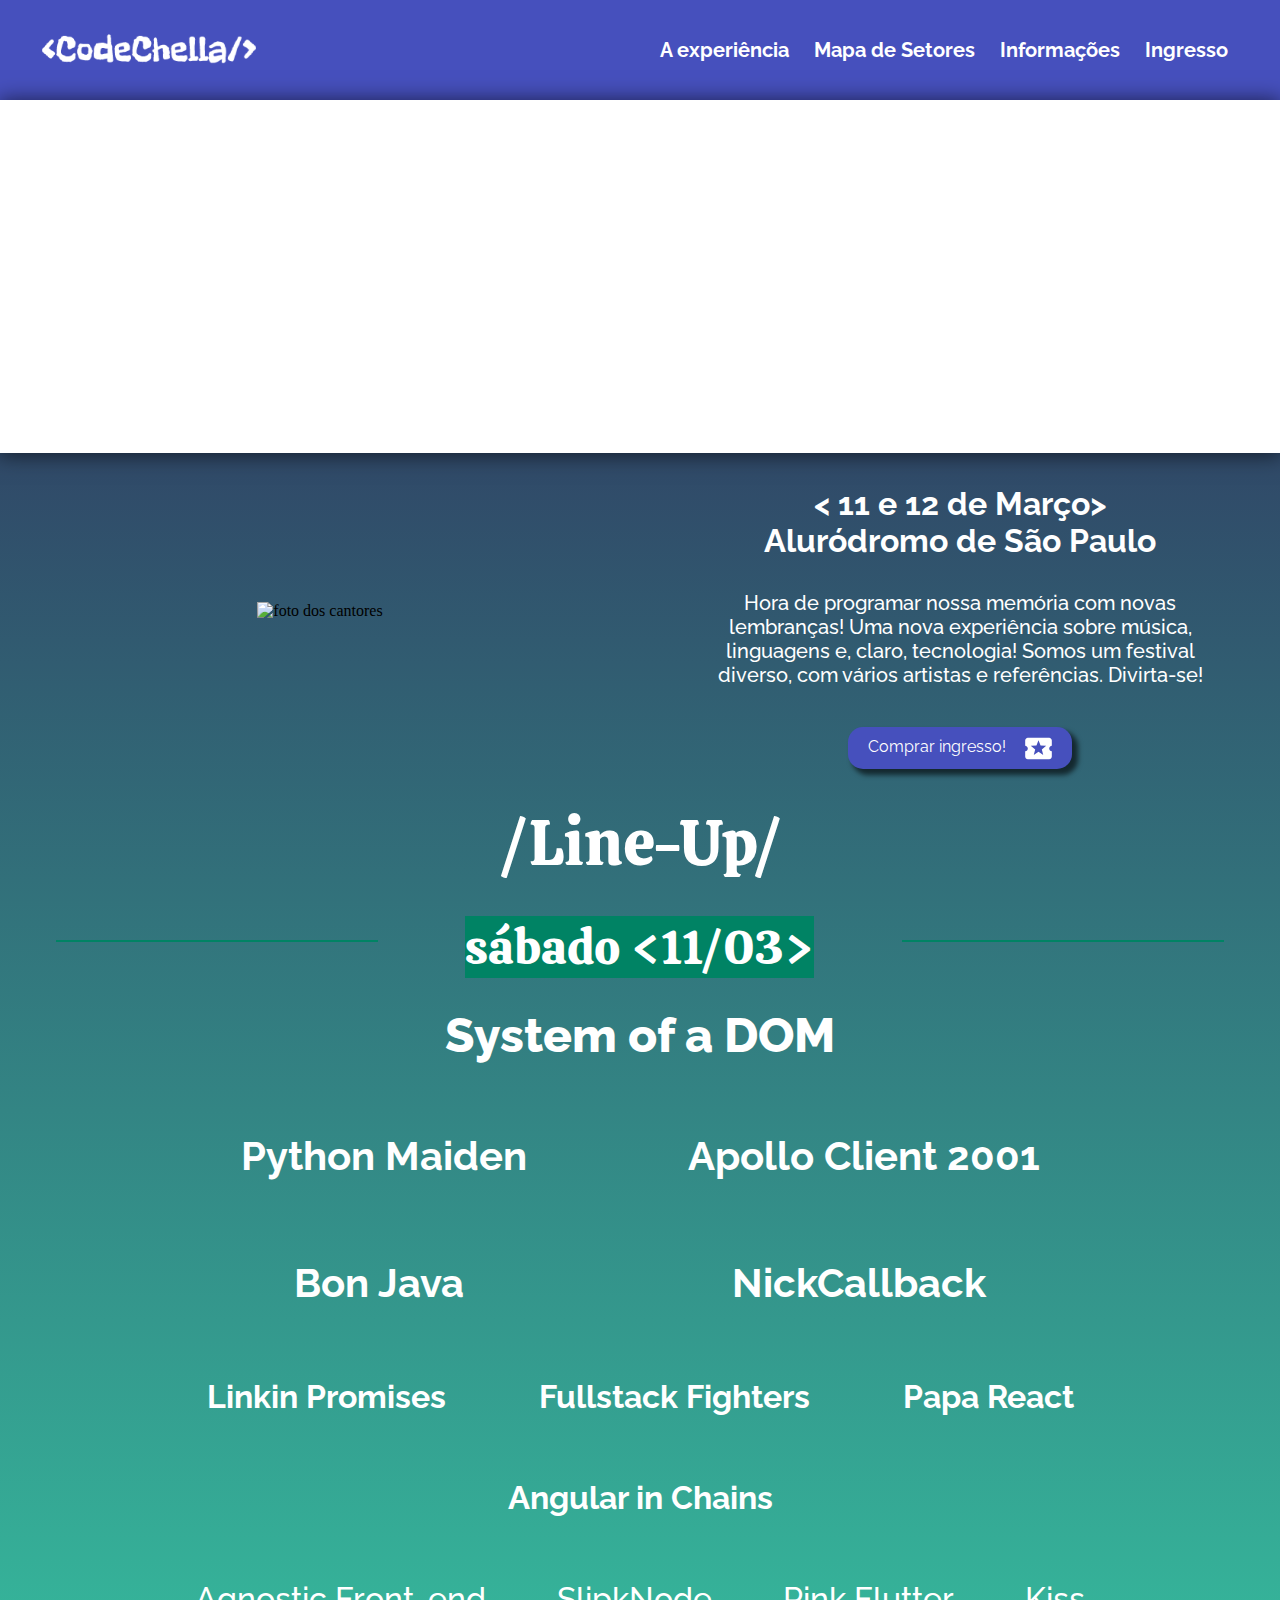
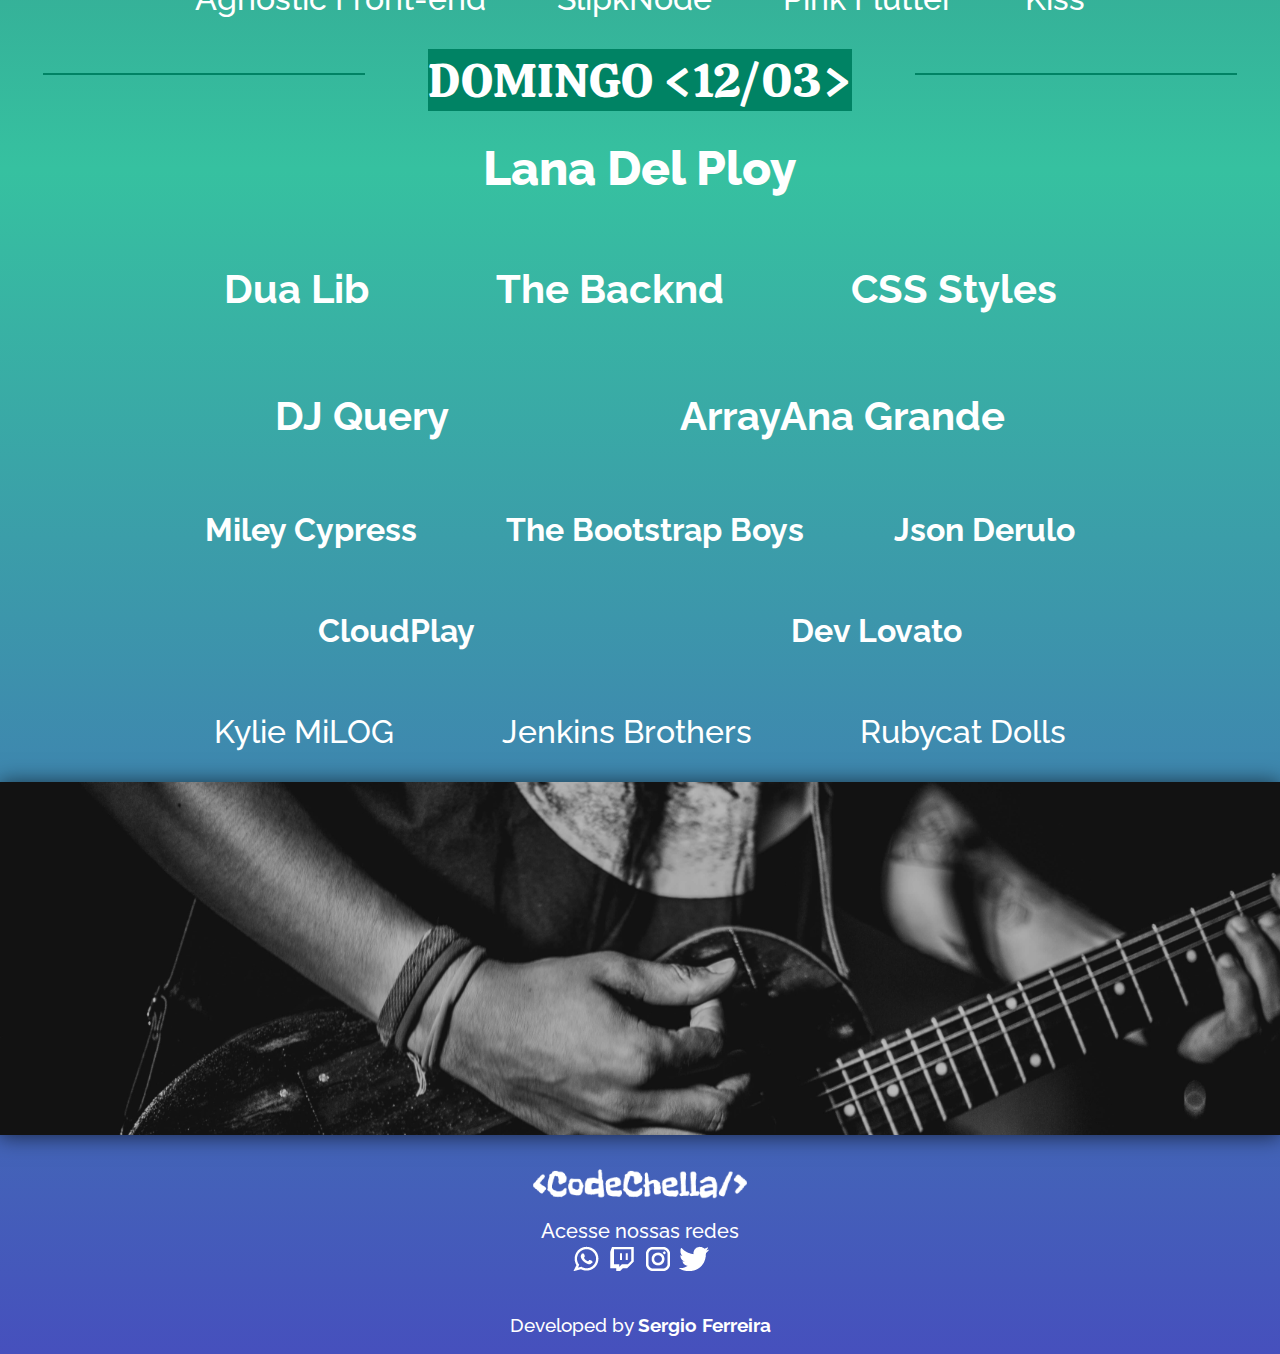
==== index.html @ 01b8741d "Add files via upload" ====
<!DOCTYPE html>
<html lang="en">

<head>
    <meta charset="UTF-8">
    <meta http-equiv="X-UA-Compatible" content="IE=edge">
    <meta name="viewport" content="width=device-width, initial-scale=1.0">
    <link rel="icon" type="image/x-icon" href="img/favicon.png">
    <link rel="stylesheet" href="styles.css">
    <title>CodeChella</title>
</head>

<body>
    <header class="header">
        <div class="header_itens">
            <div class="header_logo">
                <img src="img/Logo1 1.svg" alt="Logo da CodeChella">
            </div>
            <div class="header_icons">
                <a href="#" class="header_links">A experiência</a>
                <a href="#" class="header_links">Mapa de Setores</a>
                <a href="#" class="header_links">Informações</a>
                <a href="#" class="header_links">Ingresso</a>
            </div>
        </div>
    </header>
    <section class="banner"></section>
    <main class="section_main">
        <div class="ticket">
            <div>
                <img src="img/Rectangle 7.svg" alt="foto dos cantores" class="ticket-image">
            </div>
            <div class="info-ticket">
                <h2 class="ticket-title">
                    < 11 e 12 de Março> <br> Aluródromo de São Paulo
                </h2>
                <p class="ticket-text">
                    Hora de programar nossa memória com novas lembranças!
                    Uma nova experiência sobre música,
                    linguagens e, claro, tecnologia!
                    Somos um festival diverso, com vários artistas e referências.
                    Divirta-se!</p>
                <div class="ticket-link">
                    <a href="#" class="buy-ticket">Comprar ingresso!</a>
                    <img src="img/local_activity.svg" class="ticket-icon">
                </div>
            </div>
        </div>
        <div class="line_up">
            <h2 class="line_up-text">/Line-Up/</h2>
            <div class="line_up-line">
                <hr width="25%" size="2" noshade color="#008364">
                <h2 class="line_up-day"> sábado <11/03> </h2> <hr width="25%" size="2" noshade color="#008364">
            </div>
            <h3 class="line_up_band">System of a DOM</h3>
            <ul class="band-list">
                <li class="first-line">Python Maiden</li>
                <li class="first-line">Apollo Client 2001</li>
                <li class="first-line">Bon Java</li>
                <li class="first-line">NickCallback</li>
            </ul>
            <ul class="band-list">
                <li class="second-line">Linkin Promises</li>
                <li class="second-line">Fullstack Fighters</li>
                <li class="second-line">Papa React</li>
                <li class="second-line">Angular in Chains</li>
            </ul>
            <ul class="band-list">
                <li class="third-line">Agnostic Front-end</li>
                <li class="third-line">SlipkNode</li>
                <li class="third-line">Pink Flutter</li>
                <li class="third-line">Kiss</li>
            </ul>
        </div>
        <div class="line_up">
            <div class="line_up-line">
                <hr width="25%" size="2" noshade color="#008364">
                <h2 class="line_up-day"> DOMINGO <12/03> </h2> <hr width="25%" size="2" noshade color="#008364">
            </div>
            <h3 class="line_up_band">Lana Del Ploy</h3>
            <ul class="band-list">
                <li class="first-line">Dua Lib</li>
                <li class="first-line">The Backnd</li>
                <li class="first-line">CSS Styles</li>
                <li class="first-line">DJ Query</li>
                <li class="first-line">ArrayAna Grande</li>
            </ul>
            <ul class="band-list">
                <li class="second-line">Miley Cypress</li>
                <li class="second-line">The Bootstrap Boys</li>
                <li class="second-line">Json Derulo</li>
                <li class="second-line">CloudPlay</li>
                <li class="second-line">Dev Lovato</li>
            </ul>
            <ul class="band-list">
                <li class="third-line">Kylie MiLOG</li>
                <li class="third-line">Jenkins Brothers</li>
                <li class="third-line">Rubycat Dolls</li>
            </ul>
        </div>
        <section class="banner-2"></section>
        <div class="footer_info">
            <div class="footer-social">
                <img src="img/Logo1 1.svg" alt="">
                <p class="footer-text">Acesse nossas redes</p>
                <a href="#"><img src="img/socias-18.svg" alt="whatsapp"></a>
                <a href=""><img src="img/socias-19.svg" alt="twt"></a>
                <a href=""> <img src="img/socias-16.svg" alt="instagram"></a>
                <a href=""><img src="img/socias-17.svg" alt="twiter"></a>
            </div>
        </div>
        <div class="developed">
            <h3 class="developed-by">Developed by <a href="https://www.linkedin.com/in/dev-sergioferreira/" class="by-name">Sergio Ferreira</a></h3>
        </div>
    </main>
</body>

</html>
---- styles.css ----
@import url("../styles/header.css");
@import url("../styles/banner.css");
@import url("../styles/ticket.css");
@import url("../styles/bandlist.css");
@import url("../styles/footer.css");
@import url('https://fonts.googleapis.com/css2?family=Calistoga&family=Raleway:wght@100;400;500;700;800&display=swap');
@import url('https://fonts.googleapis.com/css2?family=Calistoga&family=Inter:wght@100;400;700&display=swap');


:root {
    --primary-color: #4650BD;
    --background-text: #008364;
    --primary-font: 'Raleway';
    --secundary-font: 'Calistoga';
    --white: #ffffff;
    --gradient: linear-gradient(180deg, #304968 0%, #36C1A0 52.6%, #4650BD 100%);
}

* {
    padding: 0;
    margin: 0;
}

.section_main {
    background: var(--gradient);
}
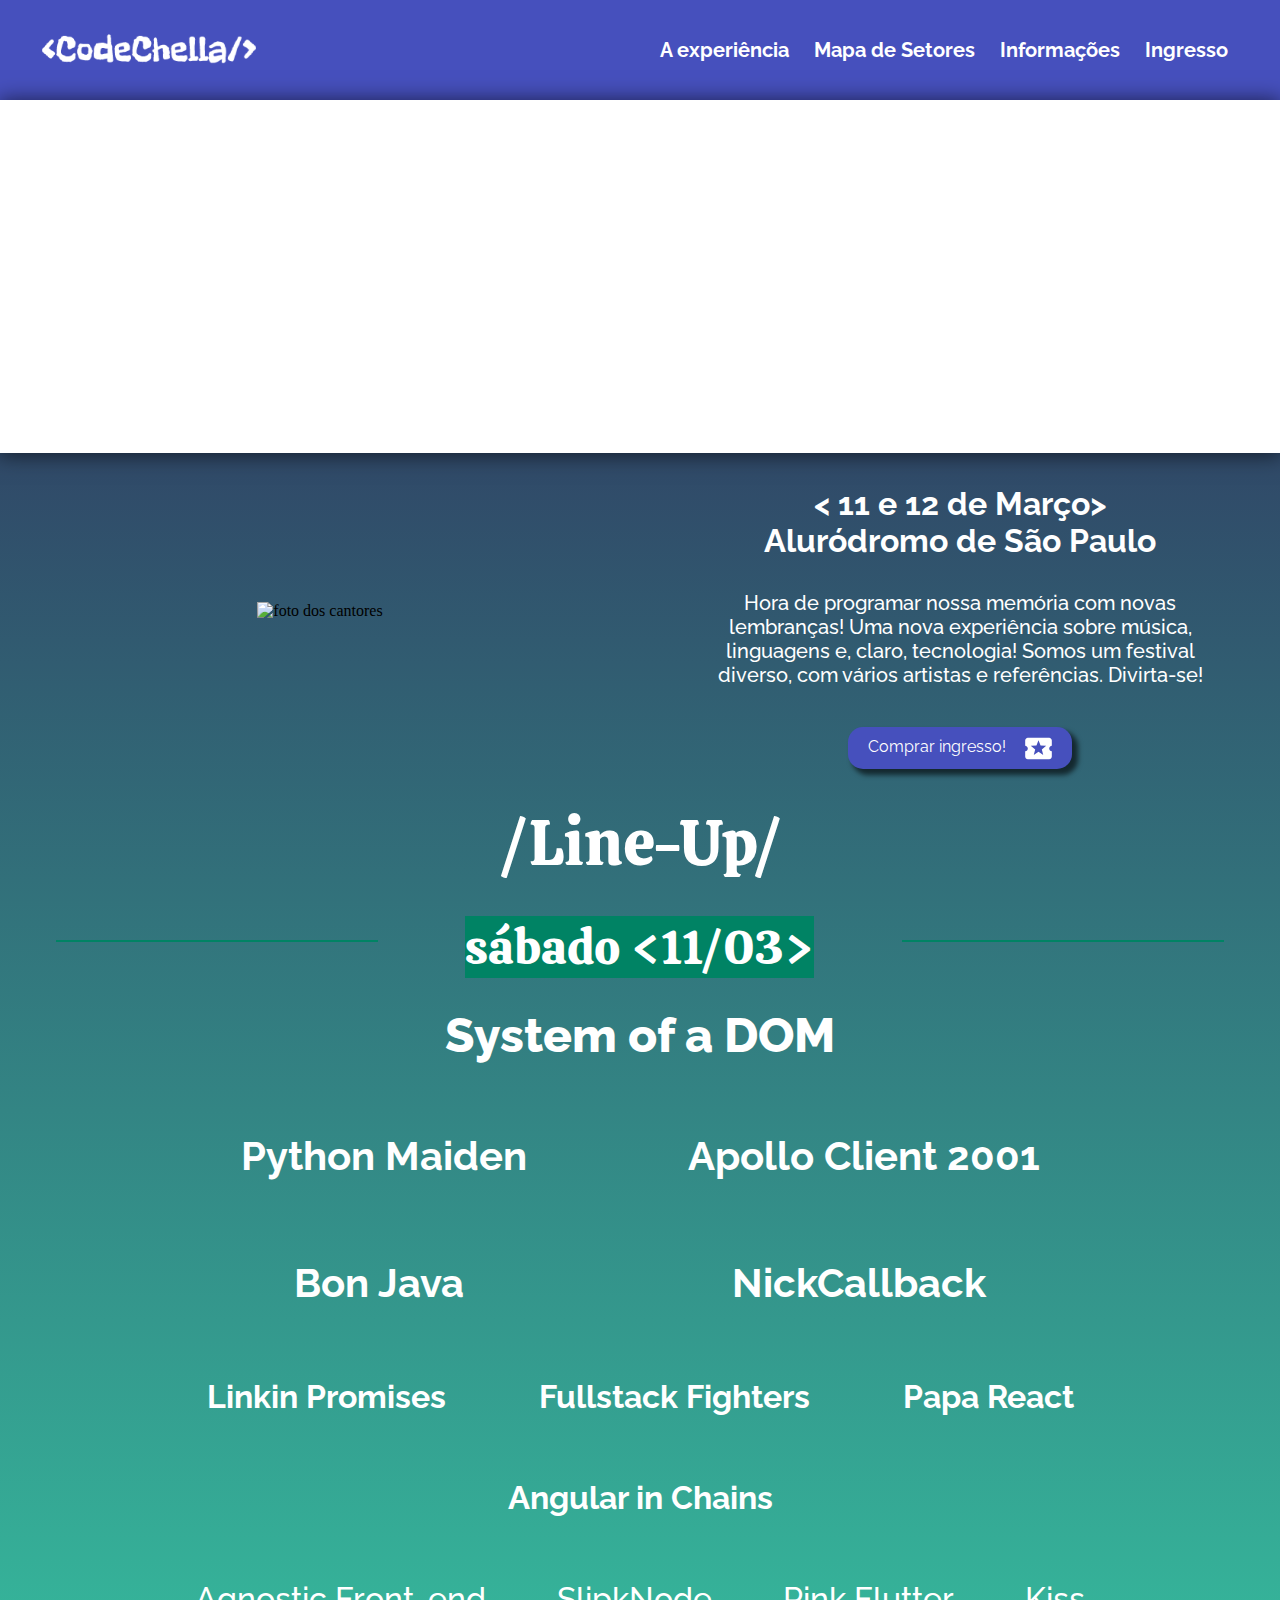
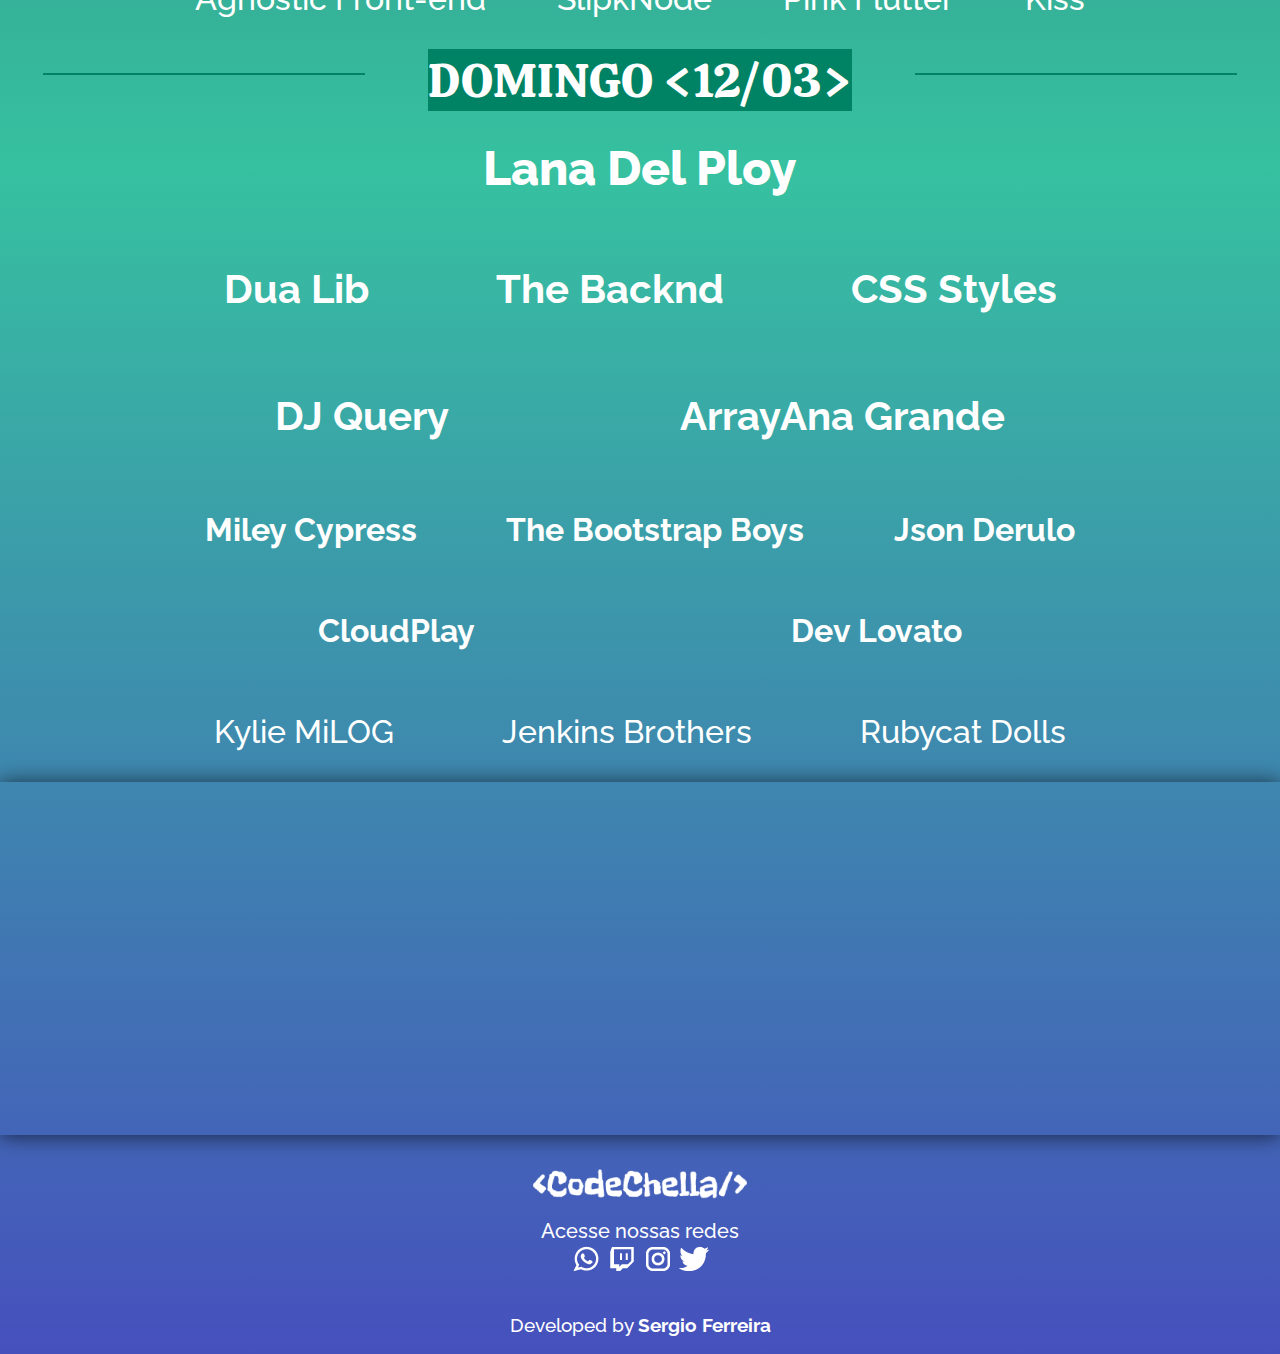
==== commit 7c135db4: "Update index.html" ====
--- a/index.html
+++ b/index.html
@@ -7,7 +7,7 @@
     <meta name="viewport" content="width=device-width, initial-scale=1.0">
     <link rel="icon" type="image/x-icon" href="img/favicon.png">
     <link rel="stylesheet" href="styles.css">
-    <title>CodeChella</title>
+    <title>CodeChellaaa</title>
 </head>
 
 <body>
@@ -115,4 +115,4 @@
     </main>
 </body>
 
-</html>+</html>
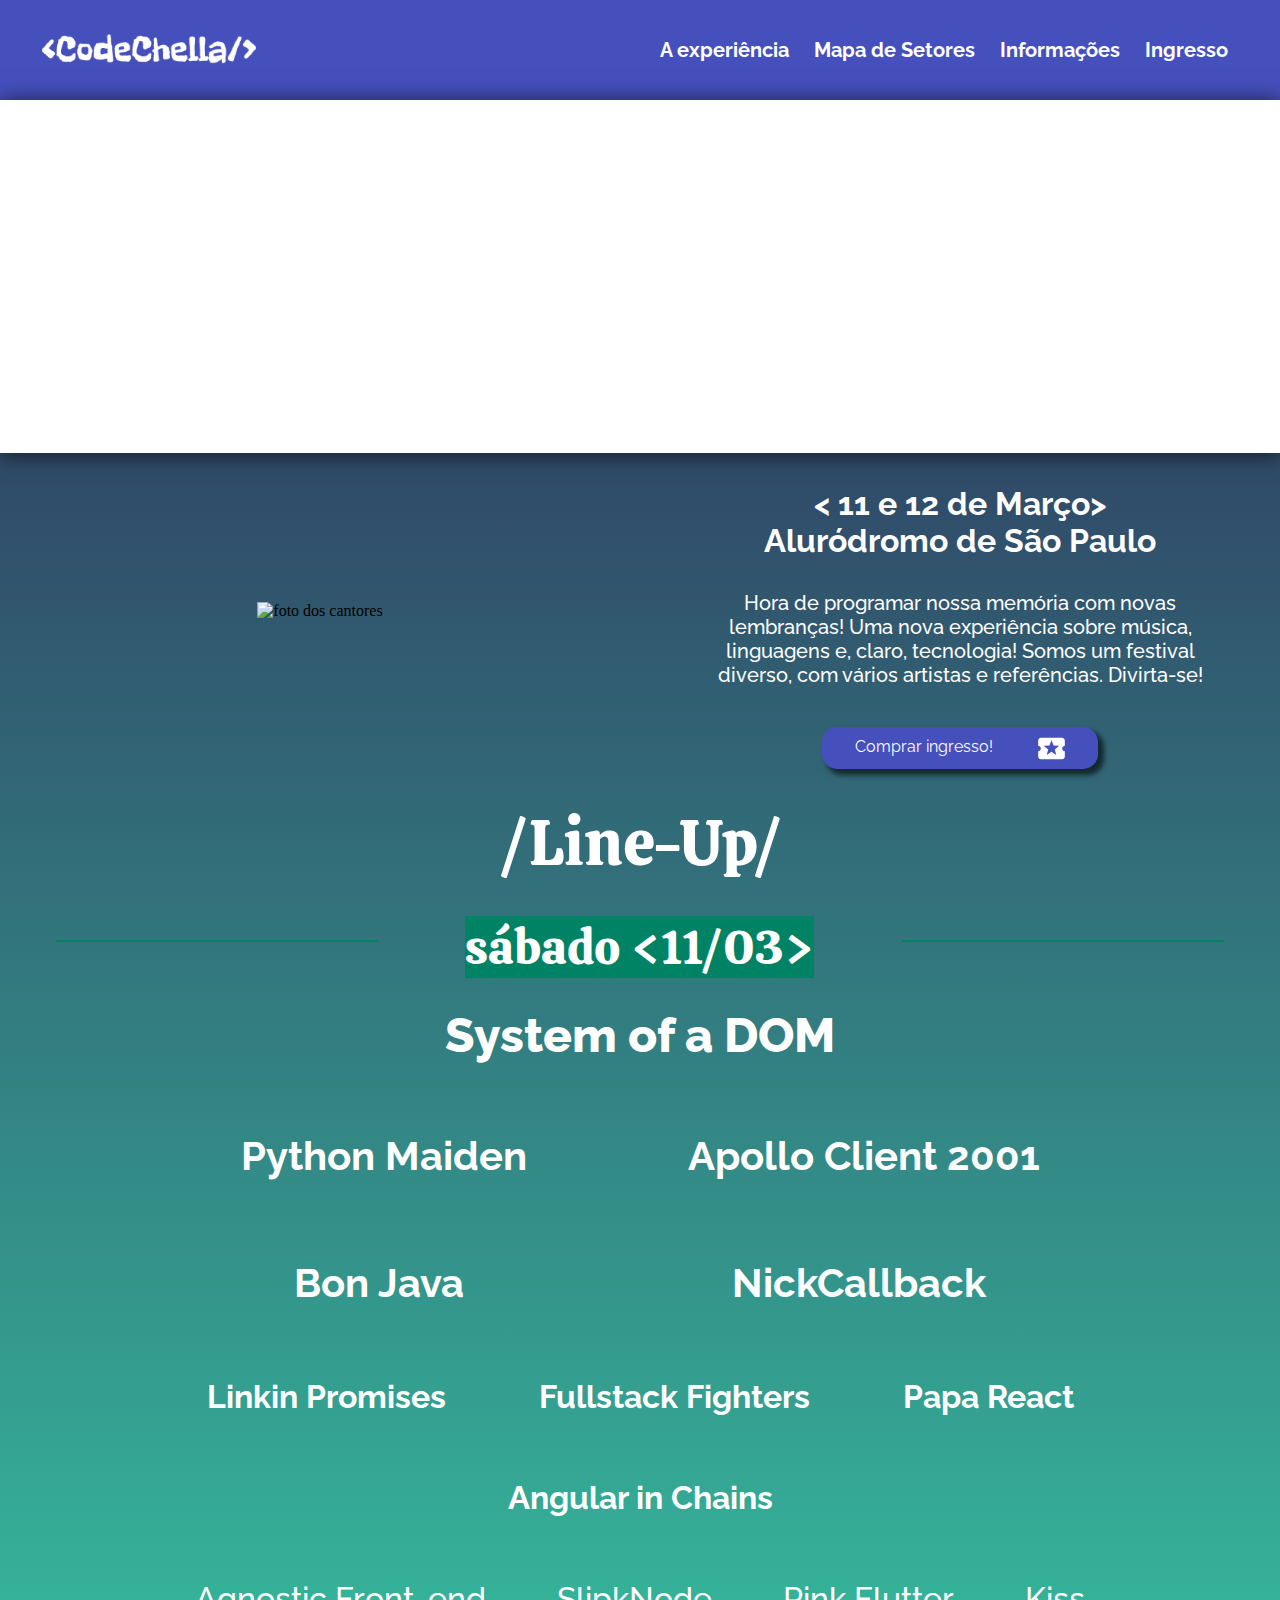
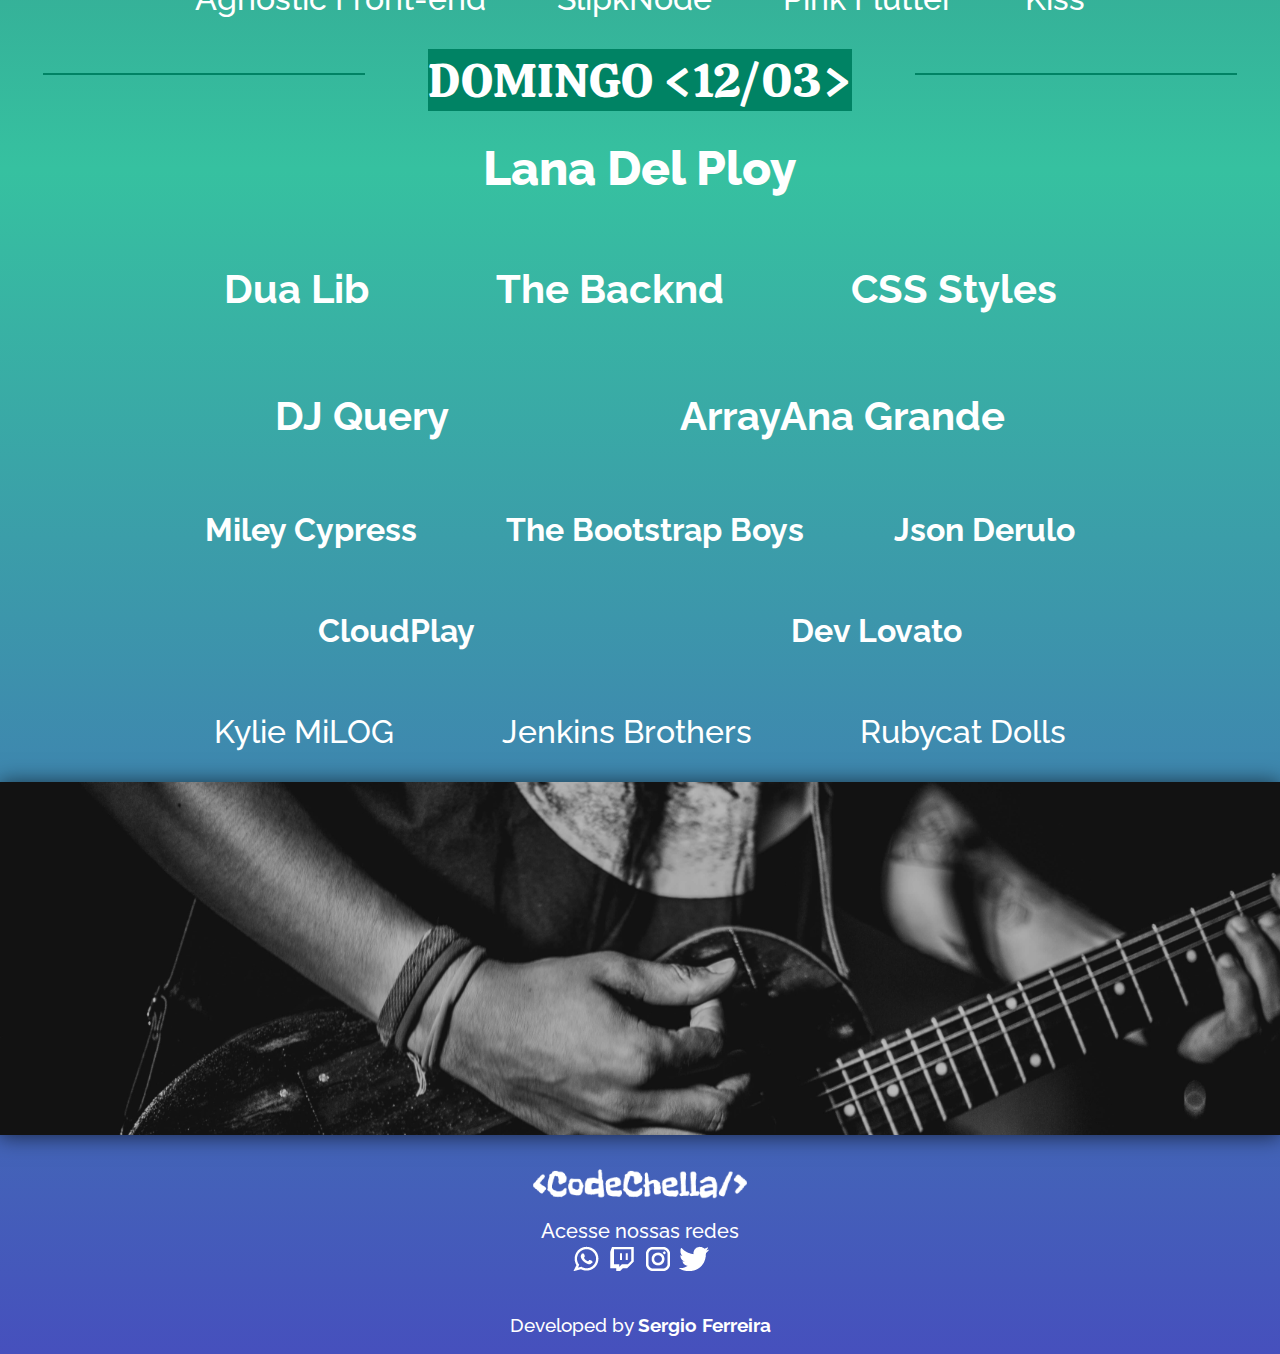
==== commit 8342c06b: "secondDay" ====
--- a/index.html
+++ b/index.html
@@ -7,7 +7,7 @@
     <meta name="viewport" content="width=device-width, initial-scale=1.0">
     <link rel="icon" type="image/x-icon" href="img/favicon.png">
     <link rel="stylesheet" href="styles.css">
-    <title>CodeChellaaa</title>
+    <title>CodeChella</title>
 </head>
 
 <body>
@@ -115,4 +115,4 @@
     </main>
 </body>
 
-</html>
+</html>--- a/styles.css
+++ b/styles.css
@@ -1,8 +1,8 @@
-@import url("../styles/header.css");
-@import url("../styles/banner.css");
-@import url("../styles/ticket.css");
-@import url("../styles/bandlist.css");
-@import url("../styles/footer.css");
+@import url("styles/header.css");
+@import url("styles/banner.css");
+@import url("styles/ticket.css");
+@import url("styles/bandlist.css");
+@import url("styles/footer.css");
 @import url('https://fonts.googleapis.com/css2?family=Calistoga&family=Raleway:wght@100;400;500;700;800&display=swap');
 @import url('https://fonts.googleapis.com/css2?family=Calistoga&family=Inter:wght@100;400;700&display=swap');
 
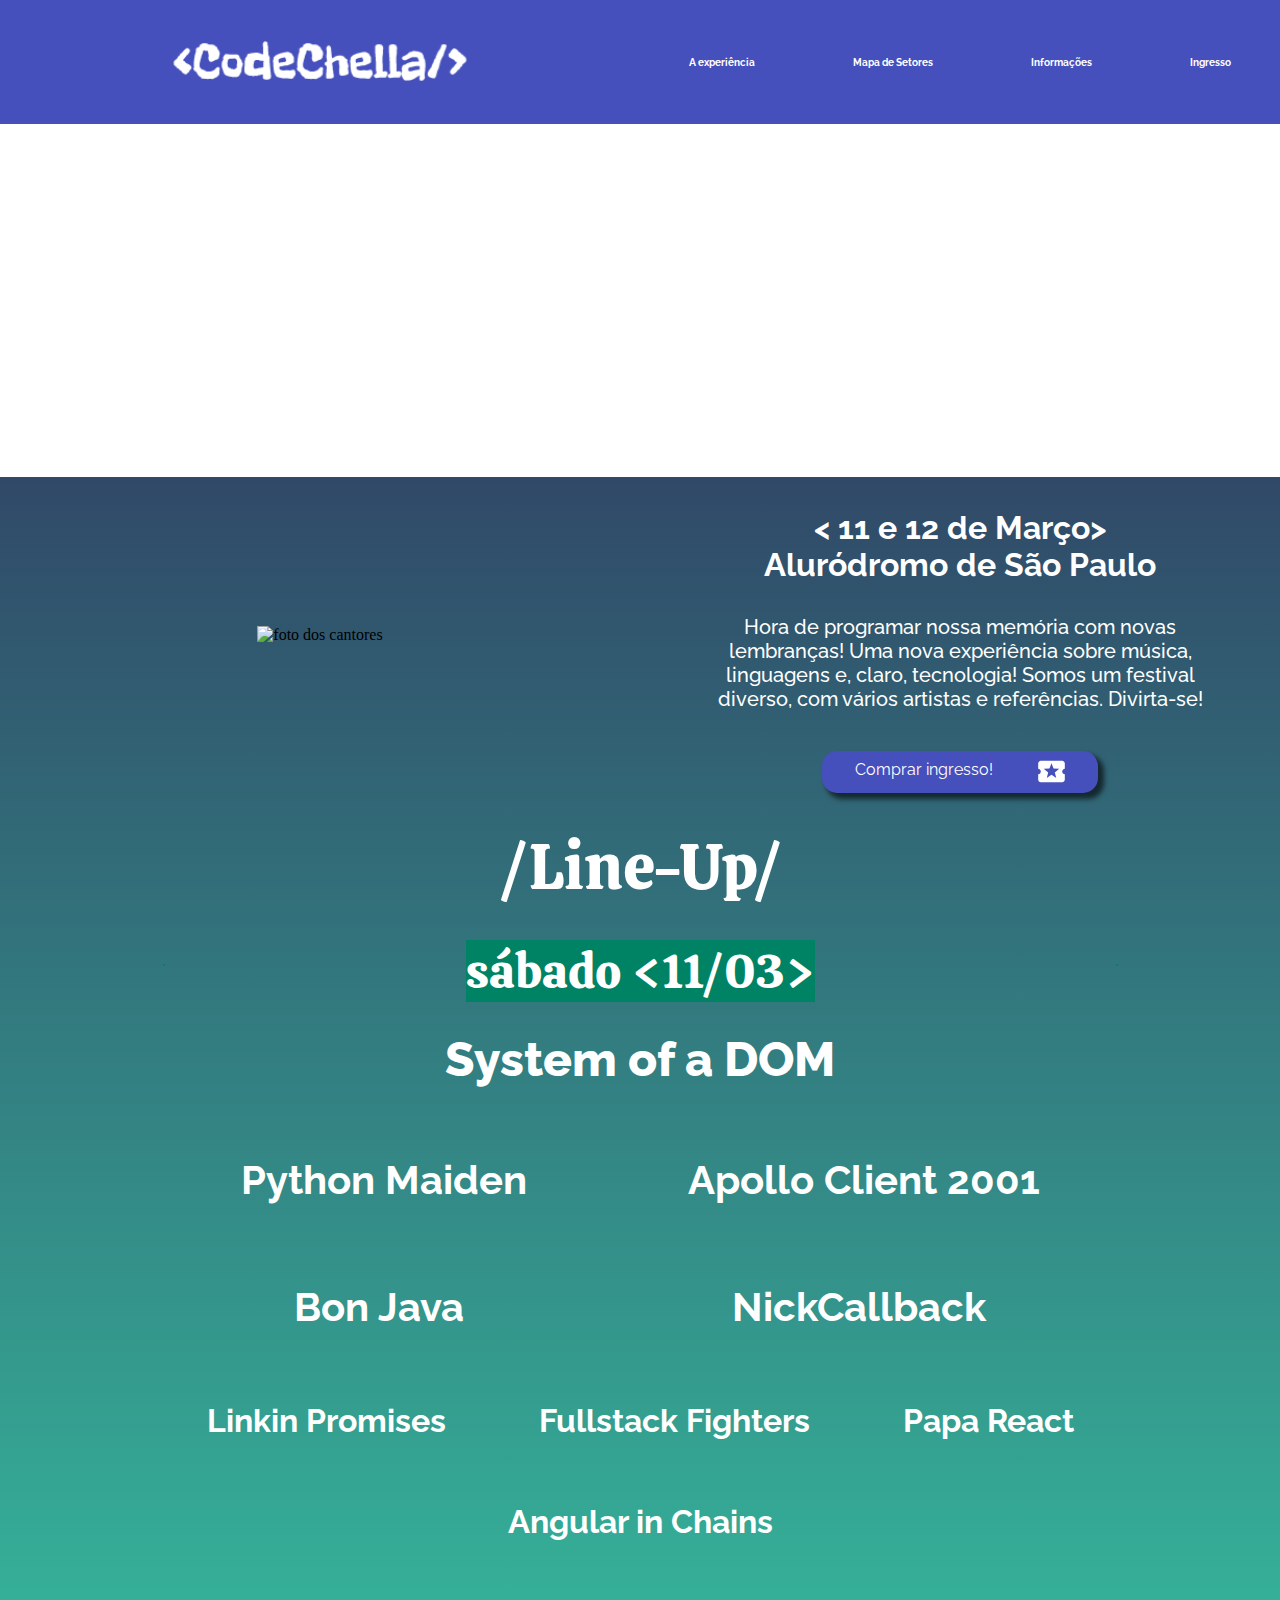
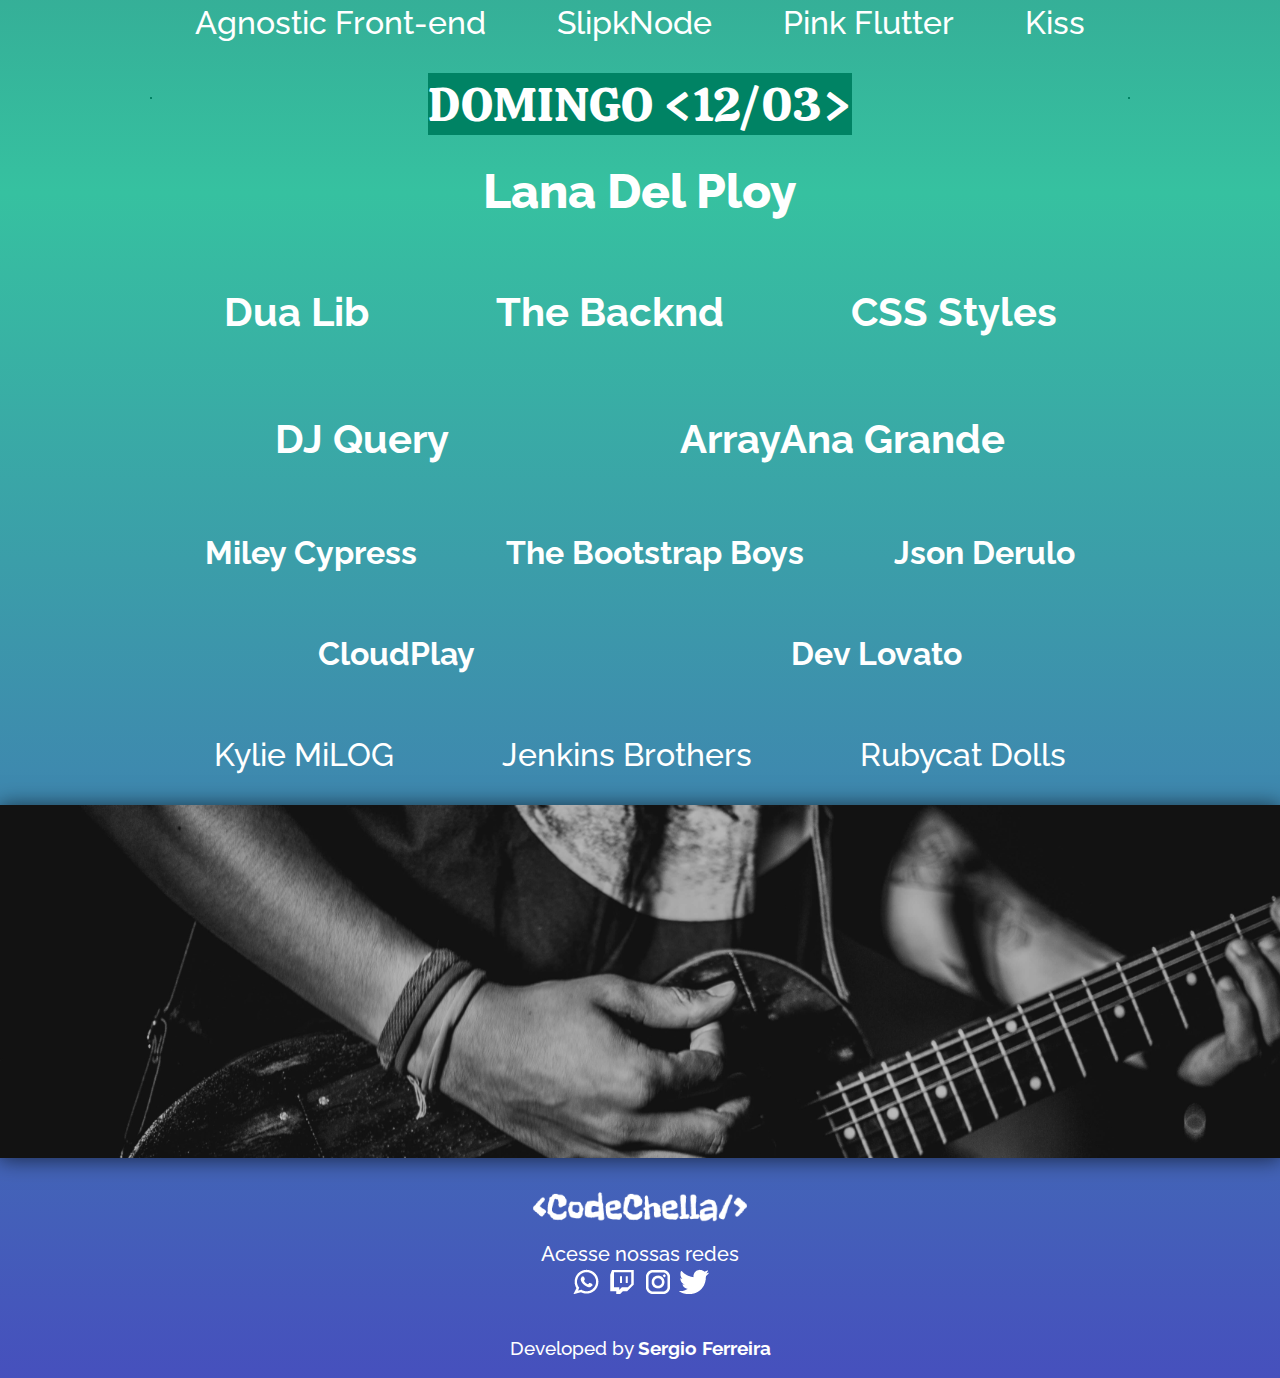
==== commit 05910ef1: "lostcount" ====
--- a/index.html
+++ b/index.html
@@ -14,13 +14,28 @@
     <header class="header">
         <div class="header_itens">
             <div class="header_logo">
-                <img src="img/Logo1 1.svg" alt="Logo da CodeChella">
+                <img src="img/Logo1 1.svg" alt="Logo da CodeChella" class="logo-code">
             </div>
-            <div class="header_icons">
-                <a href="#" class="header_links">A experiência</a>
-                <a href="#" class="header_links">Mapa de Setores</a>
-                <a href="#" class="header_links">Informações</a>
-                <a href="#" class="header_links">Ingresso</a>
+            <ul class="header_icons">
+              <li><a href="#" class="header_links">A experiência</a></li>  
+              <li><a href="#" class="header_links">Mapa de Setores</a></li>  
+              <li><a href="#" class="header_links">Informações</a></li>  
+              <li><a href="#" class="header_links">Ingresso</a></li>  
+            </ul>
+            <div class="container">
+                <input type="checkbox" id="menu" class="menu_hamburguer">
+                <label for="menu">
+                    <span class="container__hamburger"> <img src="img/hamburguer.svg" alt=""></span>
+                </label>
+                <ul class="hamburguer-itens">
+                    <li class="hamburguer-links"><a href="#" class="links">A experiência</a></li>
+                    <hr>
+                    <li class="hamburguer-links"><a href="#" class="links">Mapa de Setores</a></li>
+                    <hr>
+                    <li class="hamburguer-links"><a href="#" class="links">Informações</a></li>
+                    <hr>
+                    <li class="hamburguer-links"><a href="#" class="links">Ingresso</a></li>
+                </ul>
             </div>
         </div>
     </header>
@@ -110,7 +125,8 @@
             </div>
         </div>
         <div class="developed">
-            <h3 class="developed-by">Developed by <a href="https://www.linkedin.com/in/dev-sergioferreira/" class="by-name">Sergio Ferreira</a></h3>
+            <h3 class="developed-by">Developed by <a href="https://www.linkedin.com/in/dev-sergioferreira/"
+                    class="by-name">Sergio Ferreira</a></h3>
         </div>
     </main>
 </body>
--- a/styles.css
+++ b/styles.css
@@ -12,6 +12,7 @@
     --background-text: #008364;
     --primary-font: 'Raleway';
     --secundary-font: 'Calistoga';
+    --tertiary-font: 'Calistoga', cursive;
     --white: #ffffff;
     --gradient: linear-gradient(180deg, #304968 0%, #36C1A0 52.6%, #4650BD 100%);
 }
@@ -19,6 +20,8 @@
 * {
     padding: 0;
     margin: 0;
+    width: auto;
+    padding: auto;
 }
 
 .section_main {
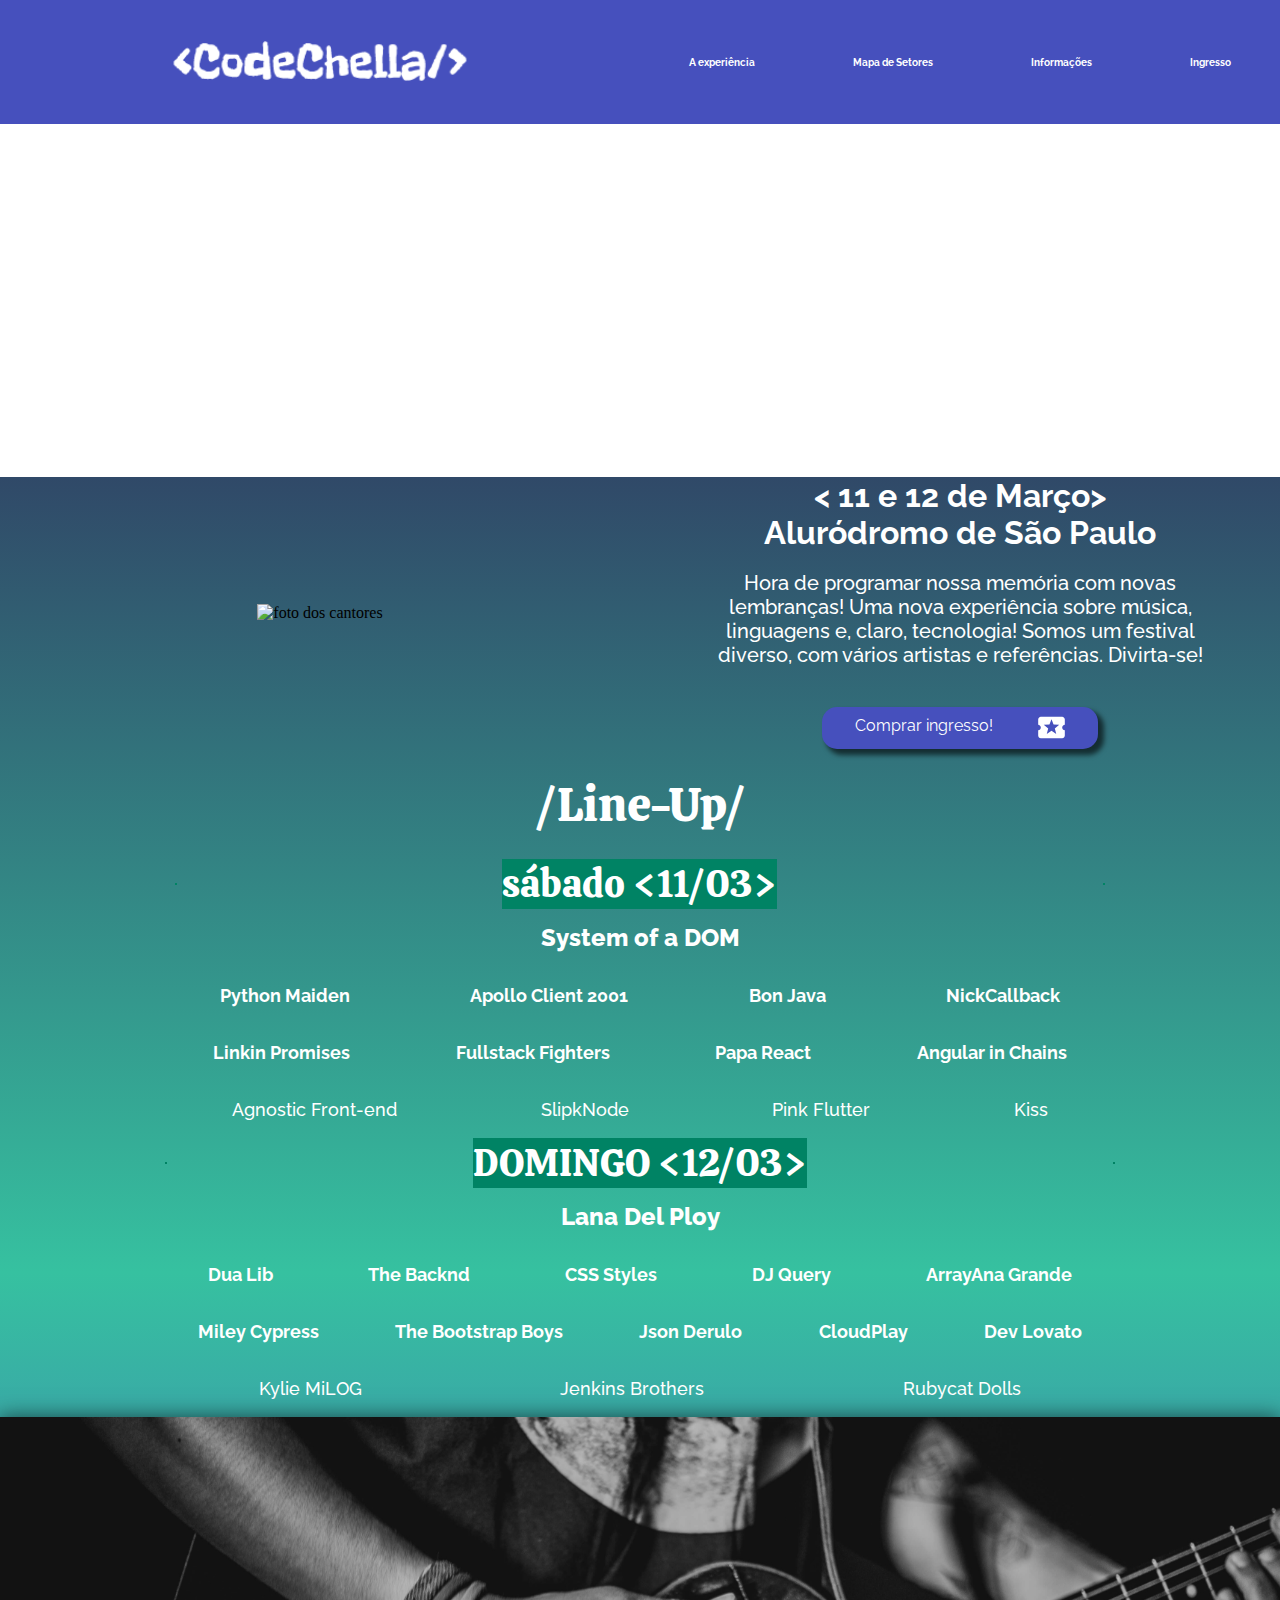
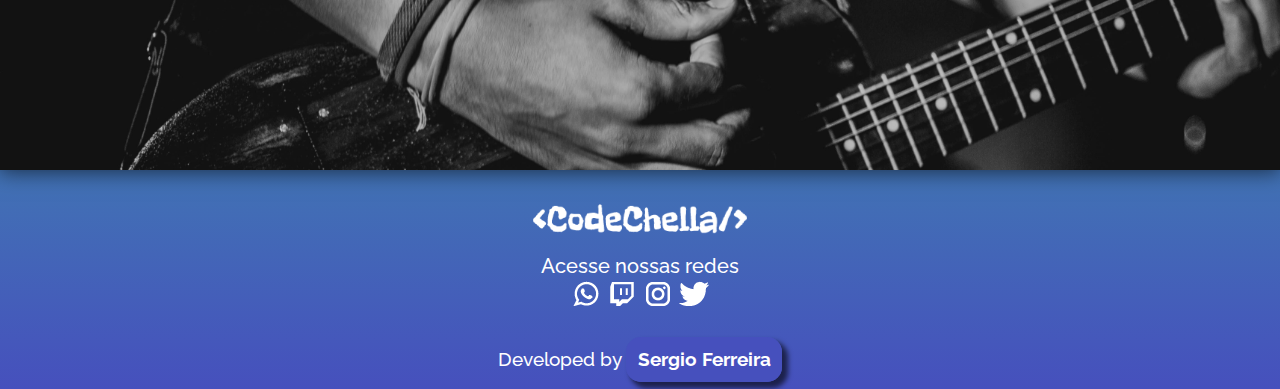
==== commit 55dd9e22: "Add files via upload" ====
--- a/index.html
+++ b/index.html
@@ -14,7 +14,7 @@
     <header class="header">
         <div class="header_itens">
             <div class="header_logo">
-                <img src="img/Logo1 1.svg" alt="Logo da CodeChella" class="logo-code">
+              <a href="index.html"><img src="img/Logo1 1.svg" alt="Logo da CodeChella" class="logo-code"></a>  
             </div>
             <ul class="header_icons">
               <li><a href="#" class="header_links">A experiência</a></li>  
@@ -28,7 +28,7 @@
                     <span class="container__hamburger"> <img src="img/hamburguer.svg" alt=""></span>
                 </label>
                 <ul class="hamburguer-itens">
-                    <li class="hamburguer-links"><a href="#" class="links">A experiência</a></li>
+                    <li class="hamburguer-links"><a href="experience.html" class="links">A experiência</a></li>
                     <hr>
                     <li class="hamburguer-links"><a href="#" class="links">Mapa de Setores</a></li>
                     <hr>
@@ -125,8 +125,9 @@
             </div>
         </div>
         <div class="developed">
-            <h3 class="developed-by">Developed by <a href="https://www.linkedin.com/in/dev-sergioferreira/"
-                    class="by-name">Sergio Ferreira</a></h3>
+            <h3 class="developed-by">Developed by 
+                <a href="https://www.linkedin.com/in/dev-sergioferreira/" 
+                class="by-name">Sergio Ferreira</a></h3>
         </div>
     </main>
 </body>
--- a/styles.css
+++ b/styles.css
@@ -3,6 +3,7 @@
 @import url("styles/ticket.css");
 @import url("styles/bandlist.css");
 @import url("styles/footer.css");
+@import url("styles/experience.css");
 @import url('https://fonts.googleapis.com/css2?family=Calistoga&family=Raleway:wght@100;400;500;700;800&display=swap');
 @import url('https://fonts.googleapis.com/css2?family=Calistoga&family=Inter:wght@100;400;700&display=swap');
 
@@ -12,7 +13,6 @@
     --background-text: #008364;
     --primary-font: 'Raleway';
     --secundary-font: 'Calistoga';
-    --tertiary-font: 'Calistoga', cursive;
     --white: #ffffff;
     --gradient: linear-gradient(180deg, #304968 0%, #36C1A0 52.6%, #4650BD 100%);
 }
@@ -26,4 +26,10 @@
 
 .section_main {
     background: var(--gradient);
+}
+
+/* EXPERIENCE.HTML */
+
+.section_main-exp {
+    background: var(--gradient);
 }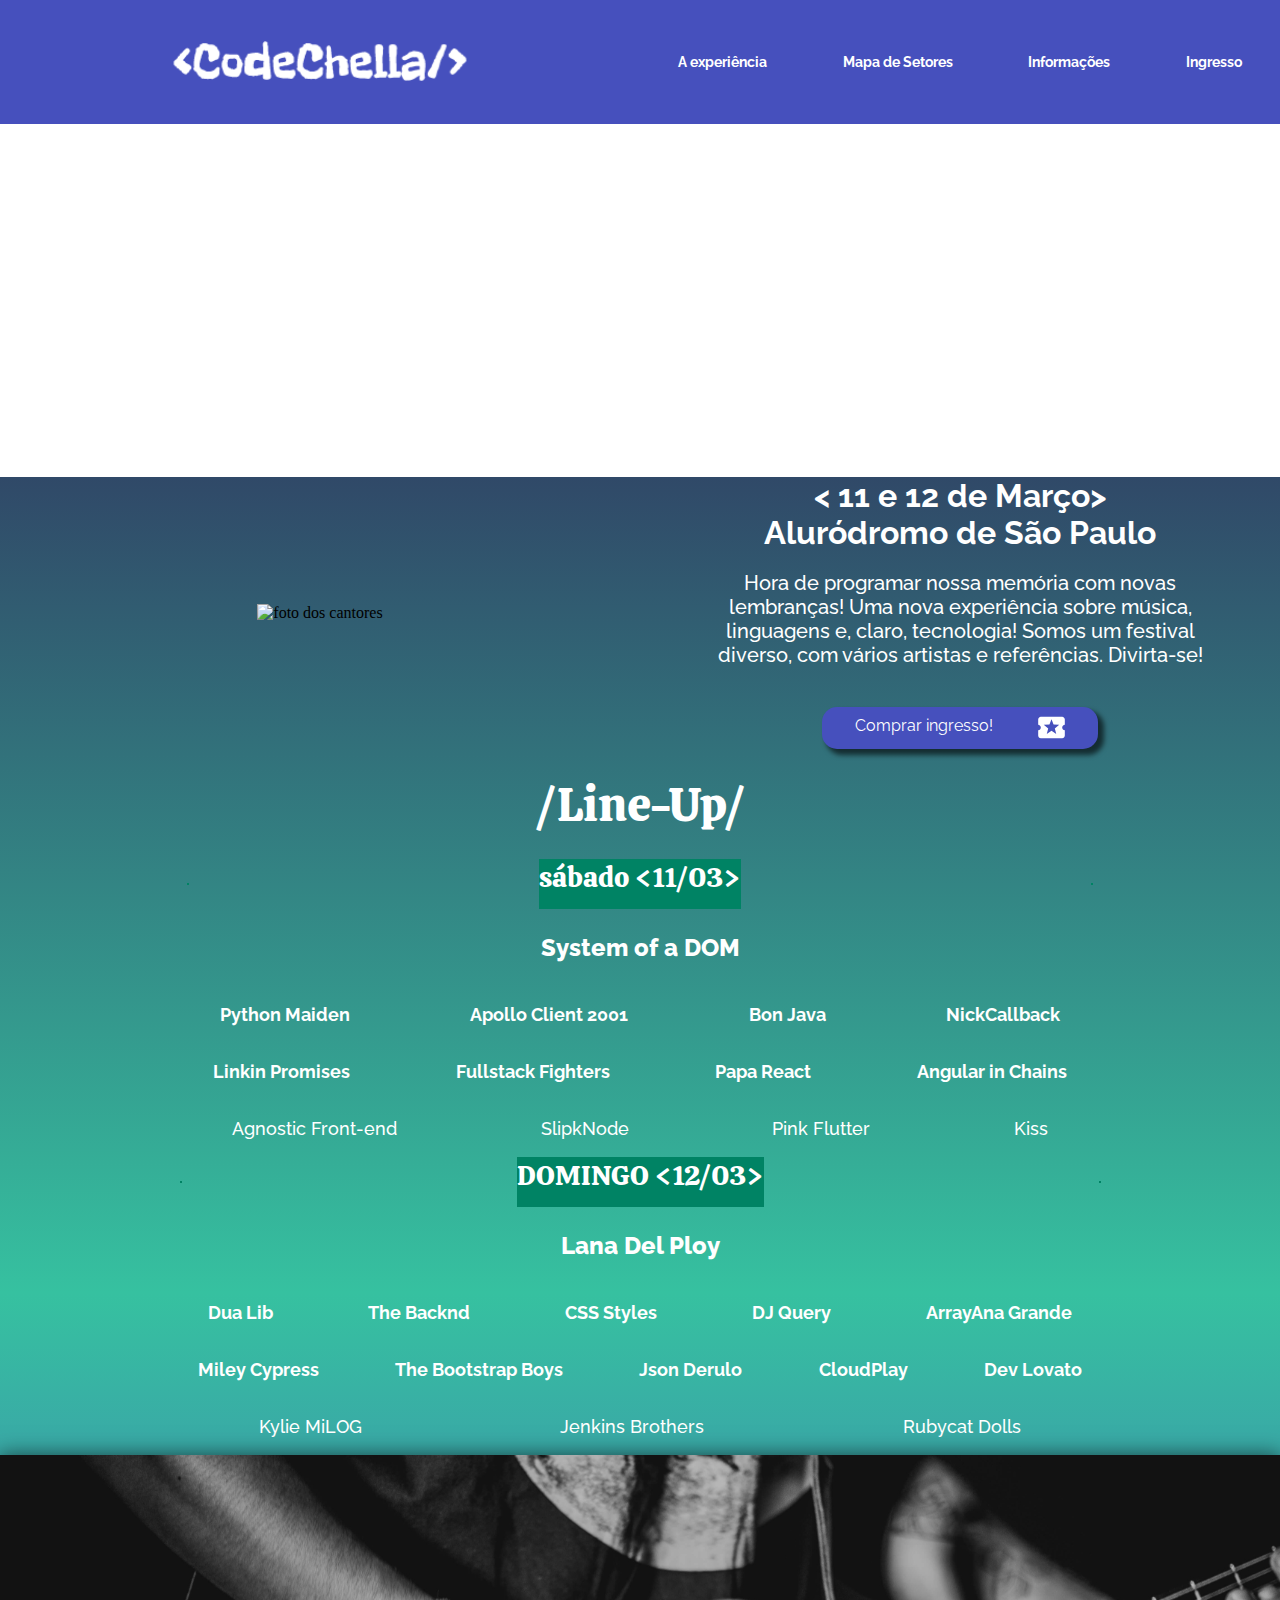
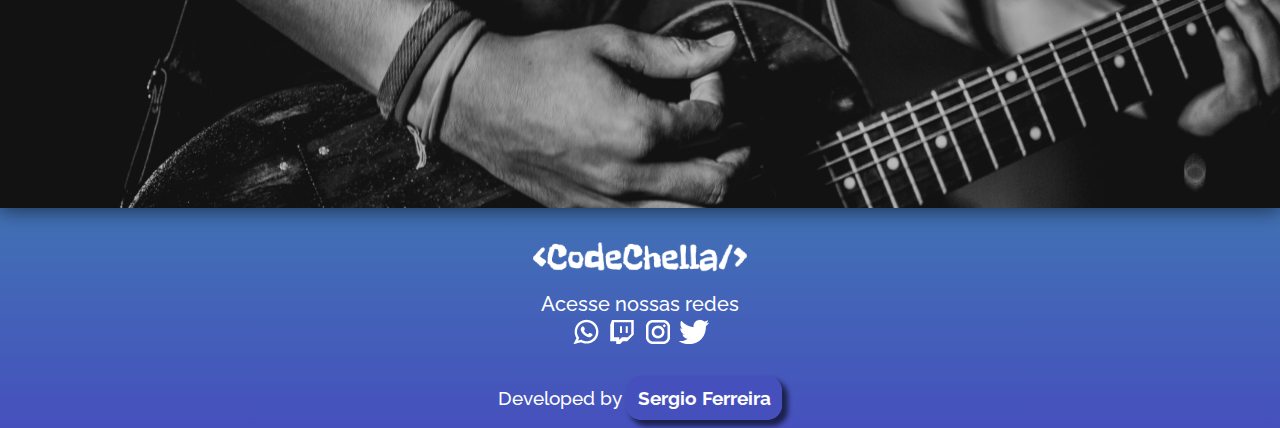
==== commit 4db94b23: "Add files via upload" ====
--- a/index.html
+++ b/index.html
@@ -14,13 +14,13 @@
     <header class="header">
         <div class="header_itens">
             <div class="header_logo">
-              <a href="index.html"><img src="img/Logo1 1.svg" alt="Logo da CodeChella" class="logo-code"></a>  
+                <a href="index.html"><img src="img/Logo1 1.svg" alt="Logo da CodeChella" class="logo-code"></a>
             </div>
             <ul class="header_icons">
-              <li><a href="#" class="header_links">A experiência</a></li>  
-              <li><a href="#" class="header_links">Mapa de Setores</a></li>  
-              <li><a href="#" class="header_links">Informações</a></li>  
-              <li><a href="#" class="header_links">Ingresso</a></li>  
+                <li><a href="experience.html" class="header_links">A experiência</a></li>
+                <li><a href="map.html" class="header_links">Mapa de Setores</a></li>
+                <li><a href="info.html" class="header_links">Informações</a></li>
+                <li><a href="ticket.html" class="header_links">Ingresso</a></li>
             </ul>
             <div class="container">
                 <input type="checkbox" id="menu" class="menu_hamburguer">
@@ -30,11 +30,11 @@
                 <ul class="hamburguer-itens">
                     <li class="hamburguer-links"><a href="experience.html" class="links">A experiência</a></li>
                     <hr>
-                    <li class="hamburguer-links"><a href="#" class="links">Mapa de Setores</a></li>
+                    <li class="hamburguer-links"><a href="map.html" class="links">Mapa de Setores</a></li>
                     <hr>
-                    <li class="hamburguer-links"><a href="#" class="links">Informações</a></li>
+                    <li class="hamburguer-links"><a href="info.html" class="links">Informações</a></li>
                     <hr>
-                    <li class="hamburguer-links"><a href="#" class="links">Ingresso</a></li>
+                    <li class="hamburguer-links"><a href="ticket.html" class="links">Ingresso</a></li>
                 </ul>
             </div>
         </div>
@@ -125,9 +125,8 @@
             </div>
         </div>
         <div class="developed">
-            <h3 class="developed-by">Developed by 
-                <a href="https://www.linkedin.com/in/dev-sergioferreira/" 
-                class="by-name">Sergio Ferreira</a></h3>
+            <h3 class="developed-by">Developed by
+                <a href="https://www.linkedin.com/in/dev-sergioferreira/" class="by-name">Sergio Ferreira</a></h3>
         </div>
     </main>
 </body>
--- a/styles.css
+++ b/styles.css
@@ -4,6 +4,7 @@
 @import url("styles/bandlist.css");
 @import url("styles/footer.css");
 @import url("styles/experience.css");
+@import url("styles/map.css");
 @import url('https://fonts.googleapis.com/css2?family=Calistoga&family=Raleway:wght@100;400;500;700;800&display=swap');
 @import url('https://fonts.googleapis.com/css2?family=Calistoga&family=Inter:wght@100;400;700&display=swap');
 
@@ -24,12 +25,9 @@
     padding: auto;
 }
 
-.section_main {
+.section_main,
+.main-maps,
+.section_main-exp
+ {
     background: var(--gradient);
 }
-
-/* EXPERIENCE.HTML */
-
-.section_main-exp {
-    background: var(--gradient);
-}